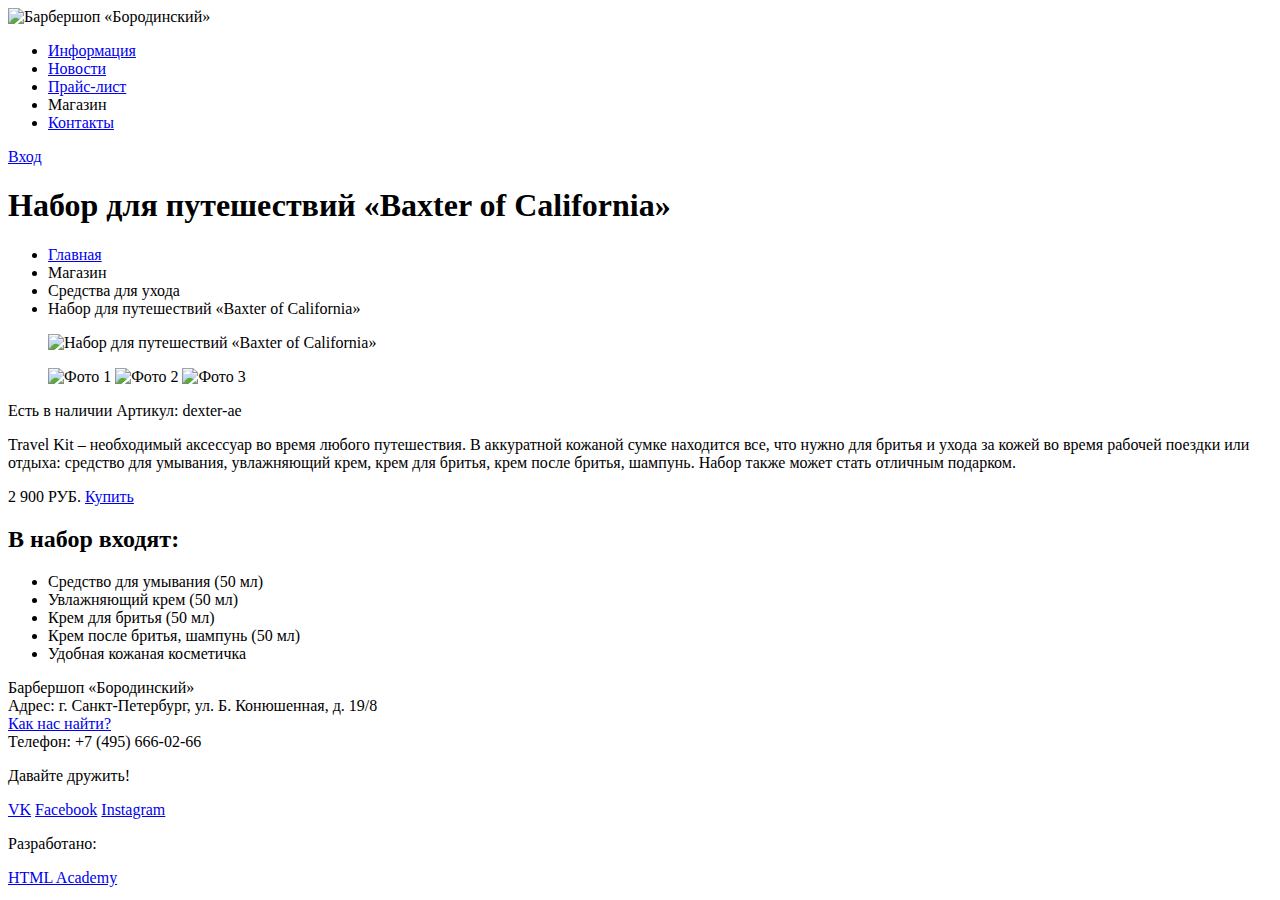
==== catalog-item.html @ 36a46bf4 "Сделала разметку страниц" ====
<!DOCTYPE html>
<html lang="ru">
  <head>
    <meta charset="utf-8">
    <title>HTML Academy: Барбершоп</title>
  </head>
  <body>
    <header class="main-header">
      <div class="container">
        <div class="logo">
          <a><img src="img/logo.png" width="111" height="24" alt="Барбершоп «Бородинский»"></a>
        </div>
        <nav class="main-navigation">
          <ul>
            <li>
              <a href="#">Информация</a>
            </li>
            <li>
              <a href="#">Новости</a>
            </li>
            <li>
              <a href="#">Прайс-лист</a>
            </li>
            <li class="selected">
              <a>Магазин</a>
            </li>
            <li>
              <a href="#">Контакты</a>
            </li>
          </ul>
        </nav>
        <div class="user-block">
          <a class="login" href="#">Вход</a>
        </div>
      </div>
    </header>
    <main class="container">
      <h1>Набор для путешествий «Baxter of California»</h1>
      <ul class="breadcrumbs">
        <li>
          <a href="#">Главная</a>
        </li>
        <li>
          <a>Магазин</a>
        </li>
        <li>
          <a>Средства для ухода</a>
        </li>
        <li class="active">
          Набор для путешествий «Baxter of California»
        </li>
      </ul>
      <div class="item">
        <figure class="large-content-image">
          <img src="img/baxter.png" width="460" height="498" alt="Набор для путешествий «Baxter of California»">
        </figure>
        <figure class="thumbnails">
          <a><img src="img/baxter-small-1.png" width="140" height="149" alt="Фото 1"></a>
          <a><img src="img/baxter-small-2.png" width="140" height="149" alt="Фото 2"></a>
          <a><img src="img/baxter-small-3.png" width="140" height="149" alt="Фото 3"></a>
        </figure>
      </div>
      <div class="item-description">
        <span class="item-availability">
          Есть в наличии
        </span>
        <span class="item-articulus">
          Артикул: dexter-ae
        </span>
        <p class="item-about">
          Travel Kit – необходимый аксессуар во время любого
          путешествия. В аккуратной кожаной сумке находится все, что
          нужно для бритья и ухода за кожей во время рабочей поездки
          или отдыха: средство для умывания, увлажняющий крем, крем для бритья, крем
          после бритья, шампунь. Набор также может
          стать отличным подарком.
        </p>
        <span class="item-price">
          2 900 РУБ.
        </span>
        <a class="buy-btn" href="#">Купить</a>
        <div class="components-list">
            <h2>В набор входят:</h2>
            <ul>
              <li>
                Средство для умывания (50 мл)
              </li>
              <li>
                Увлажняющий крем (50 мл)
              </li>
              <li>
                Крем для бритья (50 мл)
              </li>
              <li>
                Крем после бритья, шампунь (50 мл)
              </li>
              <li>
                Удобная кожаная косметичка
              </li>
            </ul>
          </div>
      </div>
    </main>
    <footer class="main-footer">
      <div class="container">
        <div class="footer-contacts">
          <p>
            Барбершоп «Бородинский»<br>
            Адрес: г. Санкт-Петербург, ул. Б. Конюшенная, д. 19/8<br>
            <a href="#">Как нас найти?</a><br>
            Телефон: +7 (495) 666-02-66
          </p>
        </div>
        <div class="footer-social">
          <p>
            Давайте дружить!
          </p>
          <a class="social-btn social-btn-vk" href="#">VK</a>
          <a class="social-btn social-btn-fb" href="#">Facebook</a>
          <a class="social-btn social-btn-inst" href="#">Instagram</a>
        </div>
        <div class="footer-copyright">
          <p>
            Разработано:
          </p>
          <a class="copyright-btn" href="#">HTML Academy</a>
        </div>
      </div>
    </footer>
  </body>
</html>
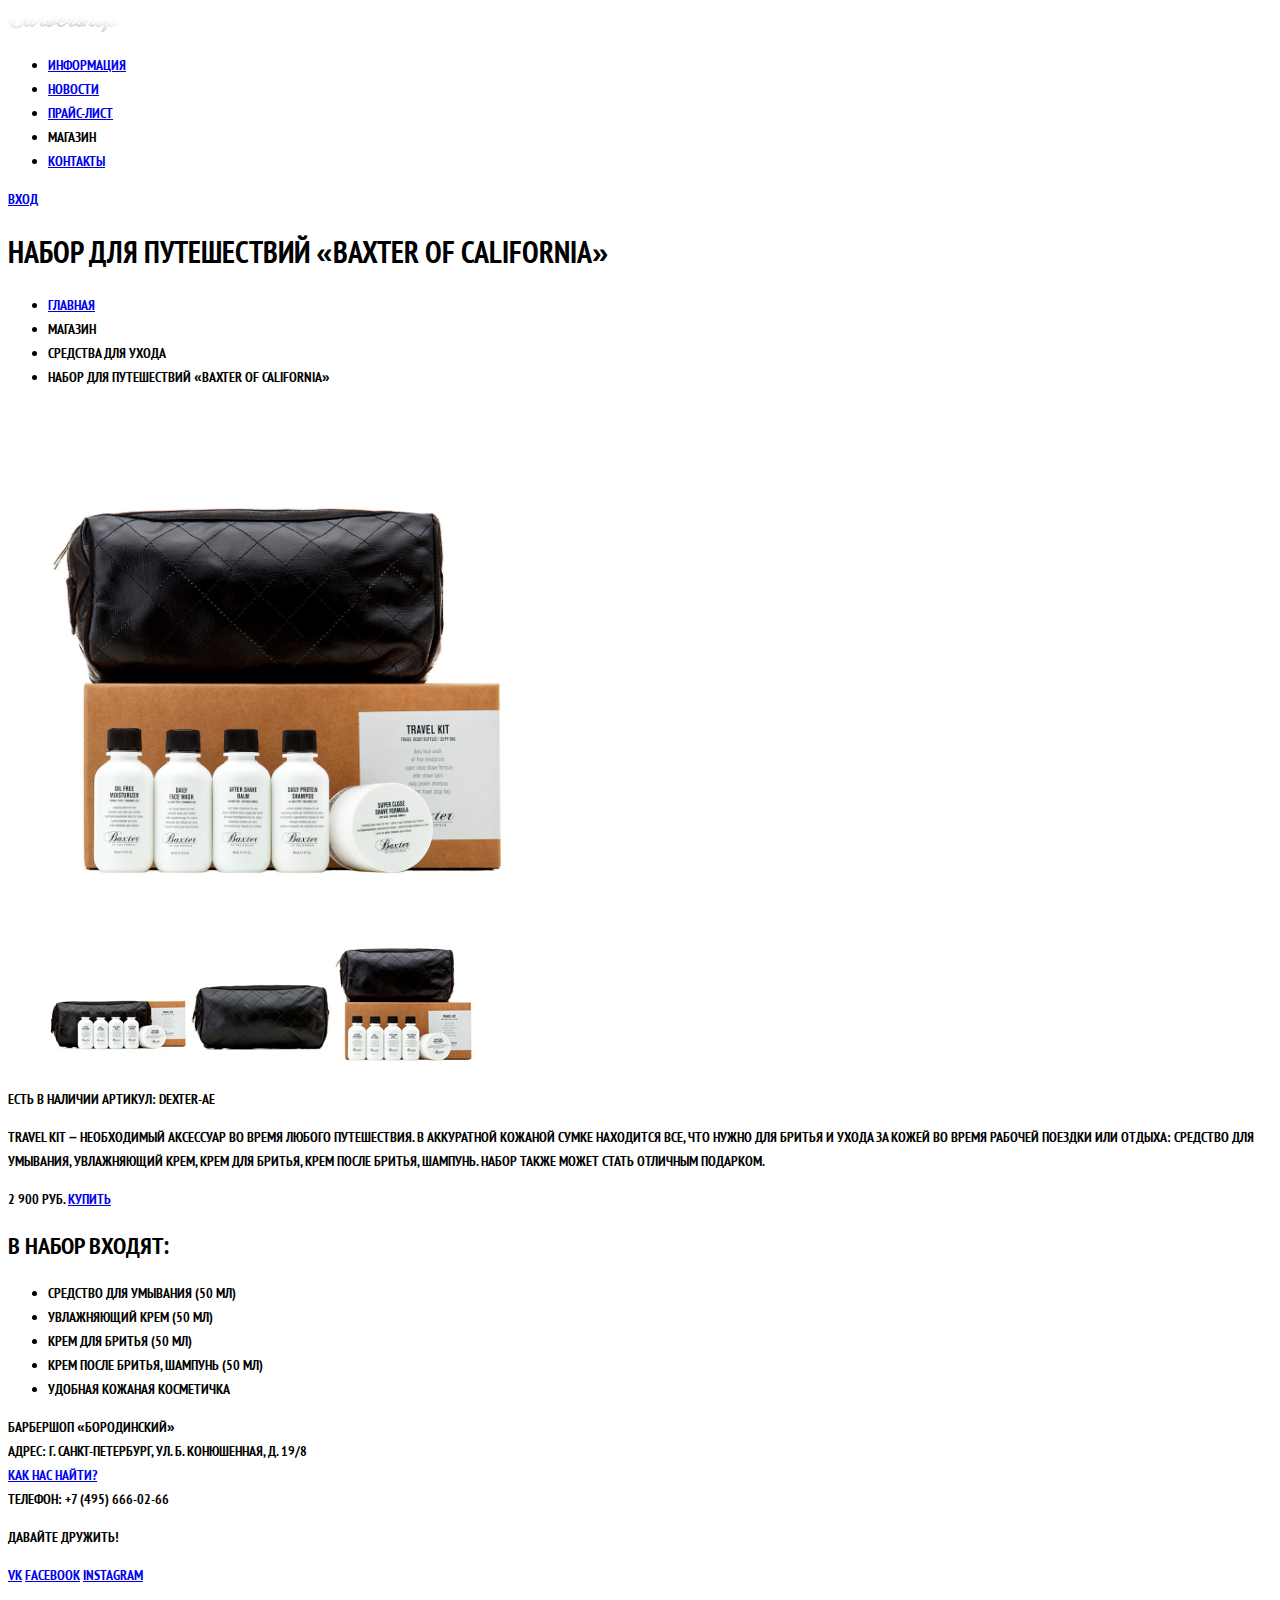
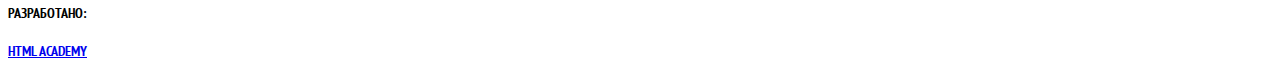
==== commit 98c473a6: "Подготовила графику и текстовые стили Барбершопа" ====
--- a/catalog-item.html
+++ b/catalog-item.html
@@ -3,12 +3,13 @@
   <head>
     <meta charset="utf-8">
     <title>HTML Academy: Барбершоп</title>
+    <link href="css/style.css" rel="stylesheet">
   </head>
   <body>
     <header class="main-header">
       <div class="container">
         <div class="logo">
-          <a><img src="img/logo.png" width="111" height="24" alt="Барбершоп «Бородинский»"></a>
+          <a><img src="img/logo.png" alt="Барбершоп «Бородинский»" width="111" height="24"></a>
         </div>
         <nav class="main-navigation">
           <ul>
@@ -52,12 +53,12 @@
       </ul>
       <div class="item">
         <figure class="large-content-image">
-          <img src="img/baxter.png" width="460" height="498" alt="Набор для путешествий «Baxter of California»">
+          <img src="img/baxter.jpg" alt="Набор для путешествий «Baxter of California»" width="461" height="493">
         </figure>
         <figure class="thumbnails">
-          <a><img src="img/baxter-small-1.png" width="140" height="149" alt="Фото 1"></a>
-          <a><img src="img/baxter-small-2.png" width="140" height="149" alt="Фото 2"></a>
-          <a><img src="img/baxter-small-3.png" width="140" height="149" alt="Фото 3"></a>
+          <a><img src="img/baxter-small-1.jpg" alt="Фото 1" width="140" height="149"></a>
+          <a><img src="img/baxter-small-2.jpg" alt="Фото 2" width="140" height="149"></a>
+          <a><img src="img/baxter-small-3.jpg" alt="Фото 3" width="140" height="149"></a>
         </figure>
       </div>
       <div class="item-description">
--- a/css/style.css
+++ b/css/style.css
@@ -0,0 +1,34 @@
+@font-face {
+  font-family: "PT Sans Narrow";
+  font-weight: 700;
+  font-style: normal;
+  src: url("../fonts/ptsansnarrowbold.woff") format("woff"),
+       url("../fonts/ptsansnarrowbold.woff2") format("woff2");
+}
+
+@font-face {
+  font-family: "PT Sans Narrow";
+  font-weight: 400;
+  font-style: normal;
+  src: url("../fonts/ptsansnarrow.woff") format("woff"),
+       url("../fonts/ptsansnarrow.woff2") format("woff2");
+}
+
+body {
+  font-size: 14px;
+  line-height: 24px;
+  color: #000;
+  font-weight: 700;
+  text-transform: uppercase;
+  font-family: "PT Sans Narrow", "Arial", sans-serif;
+}
+
+h1 {
+  font-size: 30px;
+  line-height: 42px;
+}
+
+h2 {
+  font-size: 24px;
+  line-height: 30px;
+}
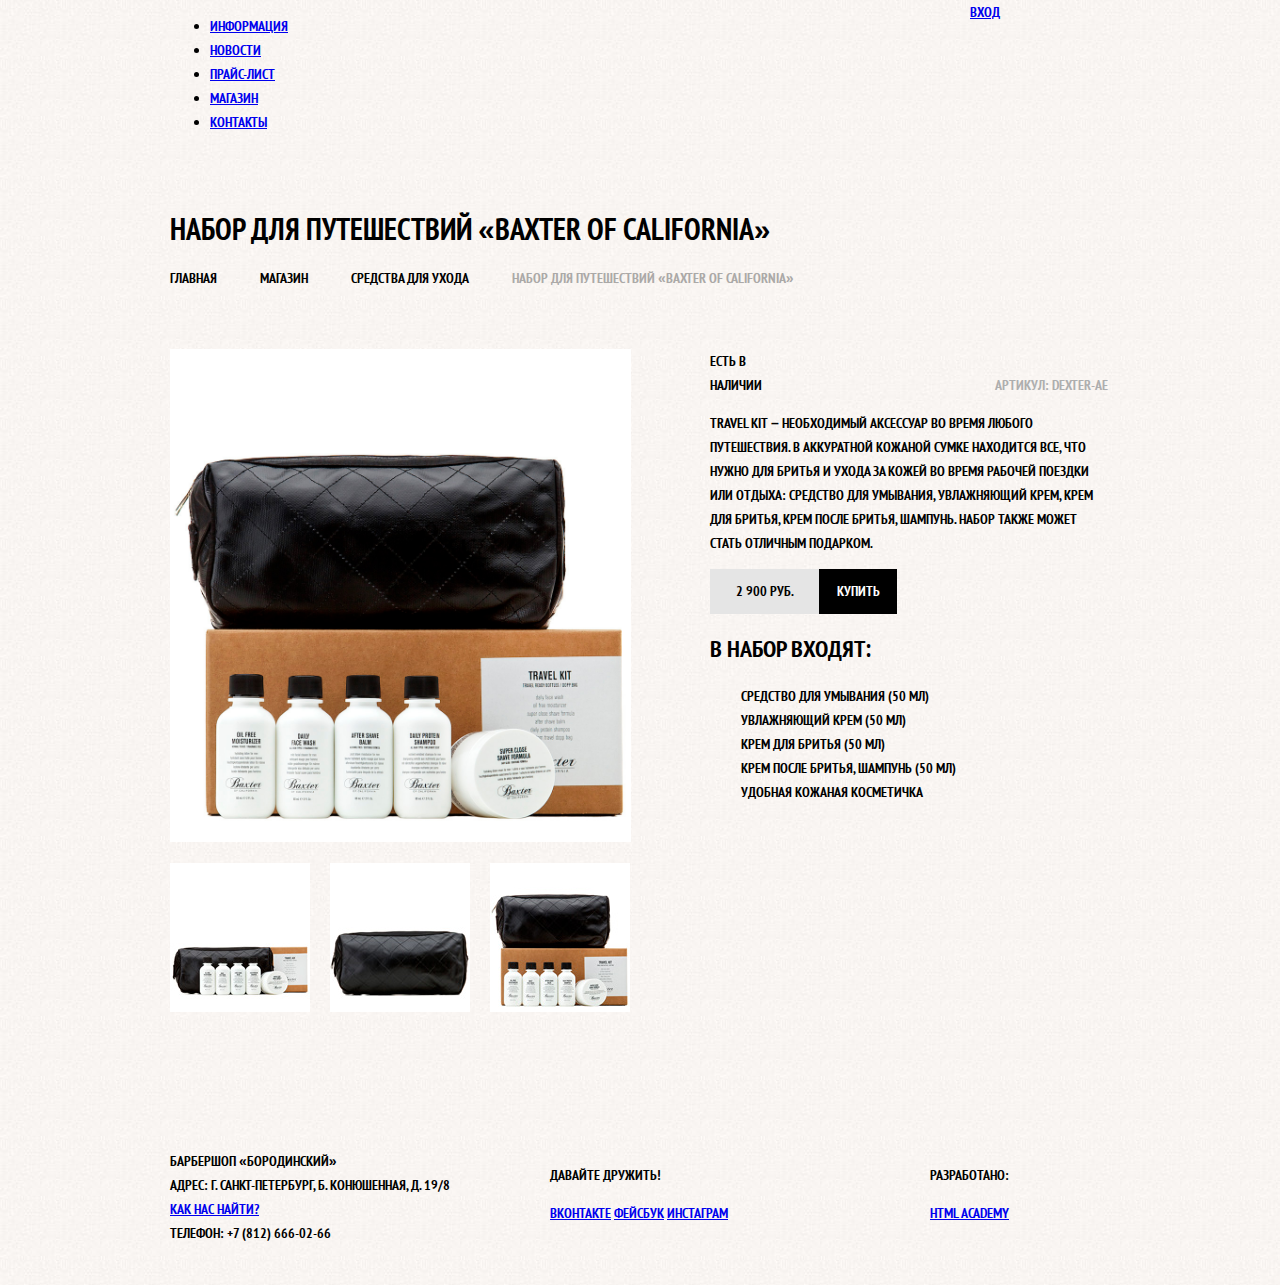
==== commit 8306817d: "Подготовила сетку Барбершопа" ====
--- a/catalog-item.html
+++ b/catalog-item.html
@@ -2,15 +2,12 @@
 <html lang="ru">
   <head>
     <meta charset="utf-8">
-    <title>HTML Academy: Барбершоп</title>
+    <title>Барбершоп «Бородинский»</title>
     <link href="css/style.css" rel="stylesheet">
   </head>
   <body>
     <header class="main-header">
-      <div class="container">
-        <div class="logo">
-          <a><img src="img/logo.png" alt="Барбершоп «Бородинский»" width="111" height="24"></a>
-        </div>
+      <div class="container clearfix">
         <nav class="main-navigation">
           <ul>
             <li>
@@ -22,8 +19,8 @@
             <li>
               <a href="#">Прайс-лист</a>
             </li>
-            <li class="selected">
-              <a>Магазин</a>
+            <li>
+              <a href="#">Магазин</a>
             </li>
             <li>
               <a href="#">Контакты</a>
@@ -35,7 +32,7 @@
         </div>
       </div>
     </header>
-    <main class="container">
+    <main class="container clearfix">
       <h1>Набор для путешествий «Baxter of California»</h1>
       <ul class="breadcrumbs">
         <li>
@@ -76,10 +73,10 @@
           после бритья, шампунь. Набор также может
           стать отличным подарком.
         </p>
-        <span class="item-price">
-          2 900 РУБ.
-        </span>
-        <a class="buy-btn" href="#">Купить</a>
+        <div class="wrapper-price-and-buy">
+          <span class="item-price">2 900 РУБ.</span>
+          <a class="buy-btn" href="#">Купить</a>
+        </div>
         <div class="components-list">
             <h2>В набор входят:</h2>
             <ul>
@@ -103,29 +100,23 @@
       </div>
     </main>
     <footer class="main-footer">
-      <div class="container">
-        <div class="footer-contacts">
-          <p>
-            Барбершоп «Бородинский»<br>
-            Адрес: г. Санкт-Петербург, ул. Б. Конюшенная, д. 19/8<br>
-            <a href="#">Как нас найти?</a><br>
-            Телефон: +7 (495) 666-02-66
-          </p>
-        </div>
-        <div class="footer-social">
-          <p>
-            Давайте дружить!
-          </p>
-          <a class="social-btn social-btn-vk" href="#">VK</a>
-          <a class="social-btn social-btn-fb" href="#">Facebook</a>
-          <a class="social-btn social-btn-inst" href="#">Instagram</a>
-        </div>
-        <div class="footer-copyright">
-          <p>
-            Разработано:
-          </p>
-          <a class="copyright-btn" href="#">HTML Academy</a>
-        </div>
+      <div class="container clearfix">
+        <section class="footer-contacts">
+          Барбершоп «Бородинский»<br>
+          Адрес: г. Санкт-Петербург, Б. Конюшенная, д. 19/8<br>
+          <a href="#">Как нас найти?</a><br>
+          Телефон: +7 (812) 666-02-66
+        </section>
+        <section class="footer-social">
+          <p>Давайте дружить!</p>
+          <a class="social-btn social-btn-vk" href="#">Вконтакте</a>
+          <a class="social-btn social-btn-fb" href="#">Фейсбук</a>
+          <a class="social-btn social-btn-inst" href="#">Инстаграм</a>
+        </section>
+        <section class="footer-copyright">
+          <p>Разработано:</p>
+          <a class="btn" href="https://htmlacademy.ru">HTML Academy</a>
+        </section>
       </div>
     </footer>
   </body>
--- a/css/style.css
+++ b/css/style.css
@@ -1,26 +1,35 @@
 @font-face {
+  font-weight: 700;
   font-family: "PT Sans Narrow";
+  font-style: normal;
+
+  src: url("../fonts/ptsansnarrowbold.woff") format("woff"),
+  url("../fonts/ptsansnarrowbold.woff2") format("woff2");
+}
+
+@font-face {
+  font-weight: 400;
+  font-family: "PT Sans Narrow";
+  font-style: normal;
+
+  src: url("../fonts/ptsansnarrow.woff") format("woff"),
+  url("../fonts/ptsansnarrow.woff2") format("woff2");
+}
+
+html,
+body {
+  min-width: 1122px;
+  margin: 0;
+  padding: 0;
+
   font-weight: 700;
-  font-style: normal;
-  src: url("../fonts/ptsansnarrowbold.woff") format("woff"),
-       url("../fonts/ptsansnarrowbold.woff2") format("woff2");
-}
-
-@font-face {
-  font-family: "PT Sans Narrow";
-  font-weight: 400;
-  font-style: normal;
-  src: url("../fonts/ptsansnarrow.woff") format("woff"),
-       url("../fonts/ptsansnarrow.woff2") format("woff2");
-}
-
-body {
   font-size: 14px;
   line-height: 24px;
-  color: #000;
-  font-weight: 700;
+  font-family: "PT Sans Narrow", "Arial", sans-serif;
+  color: #000000;
   text-transform: uppercase;
-  font-family: "PT Sans Narrow", "Arial", sans-serif;
+
+  background: url(../img/bg-content.jpg) repeat;
 }
 
 h1 {
@@ -32,3 +41,378 @@
   font-size: 24px;
   line-height: 30px;
 }
+
+.clearfix::after {
+  content: "";
+
+  display: table;
+  clear: both;
+}
+
+.container {
+  width: 940px;
+  margin: 0 auto;
+  padding: 0 10px;
+}
+
+.main-header {
+  margin-bottom: 60px;
+}
+
+.main-navigation {
+  float: left;
+  width: 780px;
+  min-height: 70px;
+}
+
+.user-block {
+  float: right;
+  width: 140px;
+  min-height: 70px;
+}
+
+.index-logo {
+  width: 368px;
+  min-height: 204px;
+  margin-right: auto;
+  margin-bottom: 25px;
+  margin-left: auto;
+}
+
+.features {
+  margin-bottom: 80px;
+}
+
+.features-item {
+  float: left;
+  width: 300px;
+  min-height: 175px;
+  margin-right: 20px;
+}
+
+.features-item:last-child {
+  margin-right: 0;
+}
+
+.index-content {
+  margin-bottom: 35px;
+  padding: 50px 80px;
+}
+
+.index-content-left {
+  float: left;
+  width: 380px;
+  min-height: 330px;
+}
+
+.index-content-right {
+  float: right;
+  width: 300px;
+  min-height: 330px;
+}
+
+.main-footer {
+  margin-top: 65px;
+  padding-top: 60px;
+  padding-bottom: 40px;
+}
+
+.footer-contacts {
+  float: left;
+  width: 320px;
+  min-height: 90px;
+  margin-right: 60px;
+}
+
+.footer-social {
+  float: left;
+  width: 180px;
+  min-height: 90px;
+}
+
+.footer-copyright {
+  float: right;
+  width: 180px;
+  min-height: 90px;
+}
+
+.breadcrumbs {
+  margin-top: 15px;
+  margin-bottom: 60px;
+  padding-left: 0;
+}
+
+.container h1 {
+  margin: 0;
+}
+
+.breadcrumbs li {
+  display: inline-block;
+  margin-right: 40px;
+
+  font-size: 14px;
+  line-height: 1.428;
+  vertical-align: bottom;
+}
+
+.breadcrumbs li:last-child {
+  margin-right: 0;
+}
+
+.breadcrumbs a {
+  color: #000000;
+  text-decoration: none;
+}
+
+.breadcrumbs .active {
+  color: #aba9a7;
+}
+
+.sidebar {
+  float: left;
+  width: 210px;
+}
+
+.sidebar-top {
+  min-height: 323px;
+  margin: 0;
+  padding: 0;
+
+  border-style: none;
+}
+
+.sidebar-bottom {
+  min-height: 220px;
+  margin: 0;
+  padding: 0;
+
+  border-style: none;
+}
+
+.sidebar-form legend {
+  padding: 0;
+
+  font-size: 24px;
+}
+
+.sidebar-form label {
+  display: block;
+  margin-top: 20px;
+  margin-left: 44px;
+
+  font-size: 14px;
+  line-height: 1.28;
+}
+
+.sidebar-form input {
+  display: none;
+}
+
+.show-btn {
+  /*display: block;*/
+  width: 112px;
+  min-height: 43px;
+
+  font-weight: 800;
+  font-size: 14px;
+  line-height: 43px;
+  font-family: "PT Sans Narrow";
+  text-align: center;
+  color: #ffffff;
+  text-transform: uppercase;
+
+  background-color: #000000;
+  border-style: none;
+}
+
+
+
+.catalog {
+  float: right;
+  width: 700px;
+
+  font-size: 0;
+}
+
+.catalog .catalog-item:nth-child(3n+3) {
+  margin-right: 0;
+}
+
+.catalog-item {
+  display: inline-block;
+  width: 220px;
+  min-height: 286px;
+  margin-right: 20px;
+  margin-top: 20px;
+
+  font-size: 14px;
+  vertical-align: top;
+
+  background-color: #ffffff;
+  box-shadow: 0 0 15px rgba(0, 0, 0, 0.2);
+}
+
+.catalog-item .item-type {
+  display: block;
+  width: 150px;
+
+  font-size: 14px;
+  line-height: 1.28;
+  text-transform: none;
+}
+
+.catalog-item .item-name {
+  display: block;
+  width: 150px;
+  margin: 0;
+
+  font-size: 14px;
+  line-height: 1.28;
+}
+
+.item-details {
+  padding: 15px;
+}
+
+.item-details > a {
+  color: black;
+  text-decoration: none;
+}
+
+.wrapper-price-and-buy {
+  width: 187px;
+  margin-top: 15px;
+
+  font-size: 0;
+}
+
+.item-price {
+  display: inline-block;
+  box-sizing: border-box;
+  width: 109px;
+  padding: 14px 5px 13px;
+
+  font-size: 14px;
+  line-height: 1.28;
+  vertical-align: middle;
+  text-align: center;
+
+  background-color: #e5e5e5;
+}
+
+.buy-btn {
+  display: inline-block;
+  box-sizing: border-box;
+  width: 78px;
+  padding: 14px 5px 13px;
+
+  font-size: 14px;
+  line-height: 1.28;
+  vertical-align: middle;
+  text-align: center;
+  color: #ffffff;
+  text-decoration: none;
+
+  background-color: #000000;
+}
+
+.item-image {
+  width: 220px;
+  min-height: 165px;
+  margin: 0;
+}
+
+.item-image img {
+  display: block;
+}
+
+
+.pagination {
+  width: 230px;
+  margin-top: 45px;
+
+  font-size: 0;
+}
+
+.pagination a {
+  display: inline-block;
+  min-width: 43px;
+  margin-right: 7px;
+
+  font-size: 14px;
+  line-height: 43px;
+  vertical-align: middle;
+  text-align: center;
+  color: #ffffff;
+  text-decoration: none;
+
+  background-color: #000000;
+}
+
+.pagination a:last-child {
+  margin-right: 0;
+}
+
+.item {
+  float: left;
+  width: 490px;
+}
+
+.large-content-image {
+  margin: 0;
+}
+
+.thumbnails {
+  width: 490px;
+  margin: 0;
+  padding-top: 14px;
+
+  font-size: 0;
+}
+
+.thumbnails a {
+  margin-right: 20px;
+}
+
+.thumbnails a:last-child {
+  margin-right: 0;
+}
+
+.item-description {
+  float: right;
+  width: 400px;
+}
+
+.item-availability {
+  display: inline-block;
+  vertical-align: bottom;
+  width: 90px;
+  margin-right: 175px;
+}
+
+.item-articulus {
+  display: inline-block;
+  vertical-align: bottom;
+  width: 130px;
+  text-align: right;
+  color: #aeaeae;
+}
+
+.item-description .wrapper-price-and-buy {
+  margin: 0;
+}
+
+.components-list ul {
+  padding: 0;
+  padding-left: 31px;
+
+  list-style-type: none;
+}
+
+.item-about {
+  width: 390px;
+}
+
+/** {
+  outline: 1px solid black;
+}*/
